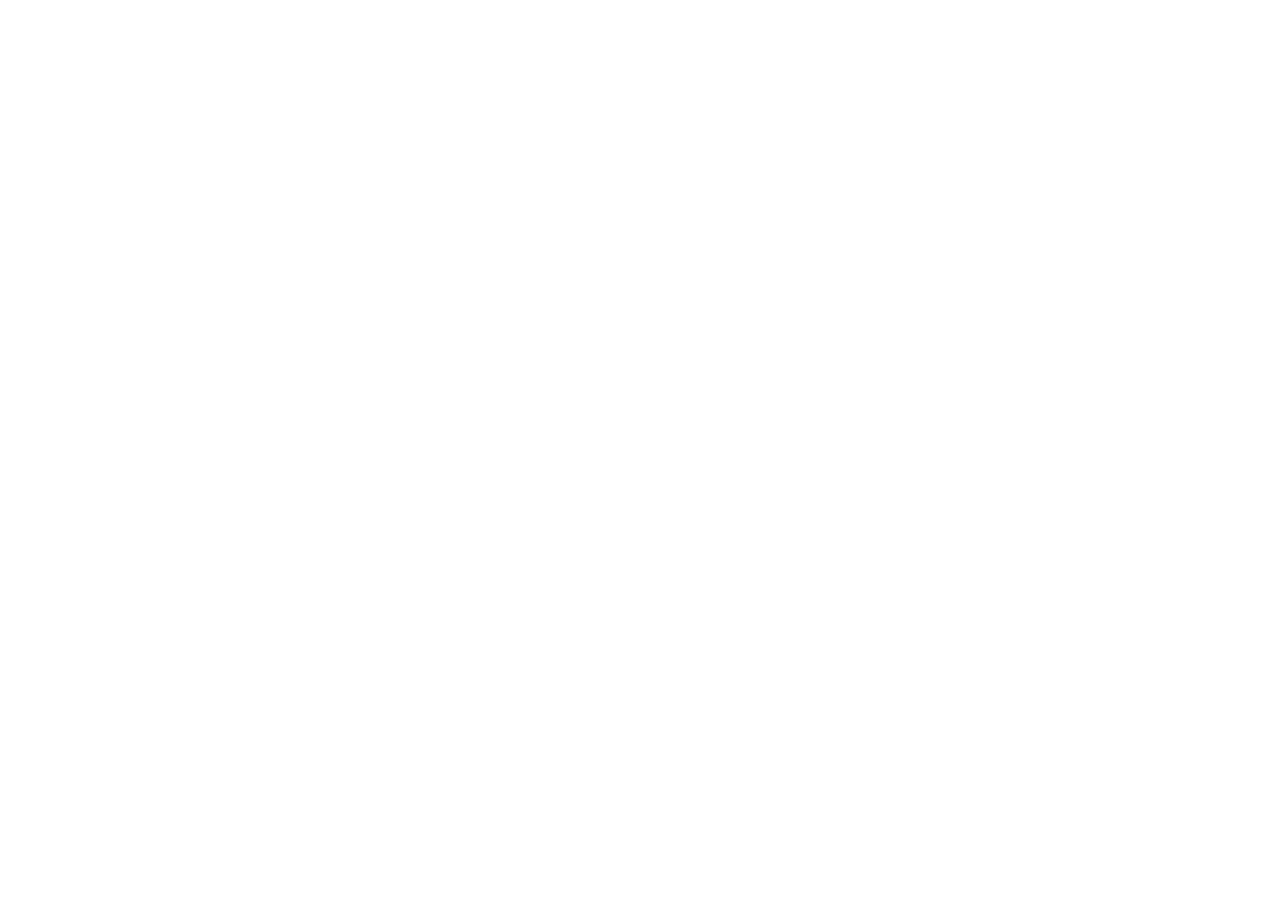
==== login.html @ 57432fba "初始化仓库" ====
<!DOCTYPE html>
<html lang="zh_CN">

<head>
    <meta charset="UTF-8">
    <meta http-equiv="X-UA-Compatible" content="IE=edge">
    <meta name="viewport" content="width=device-width, initial-scale=1.0">
    <title>Document</title>
</head>

<body>

</body>

</html>
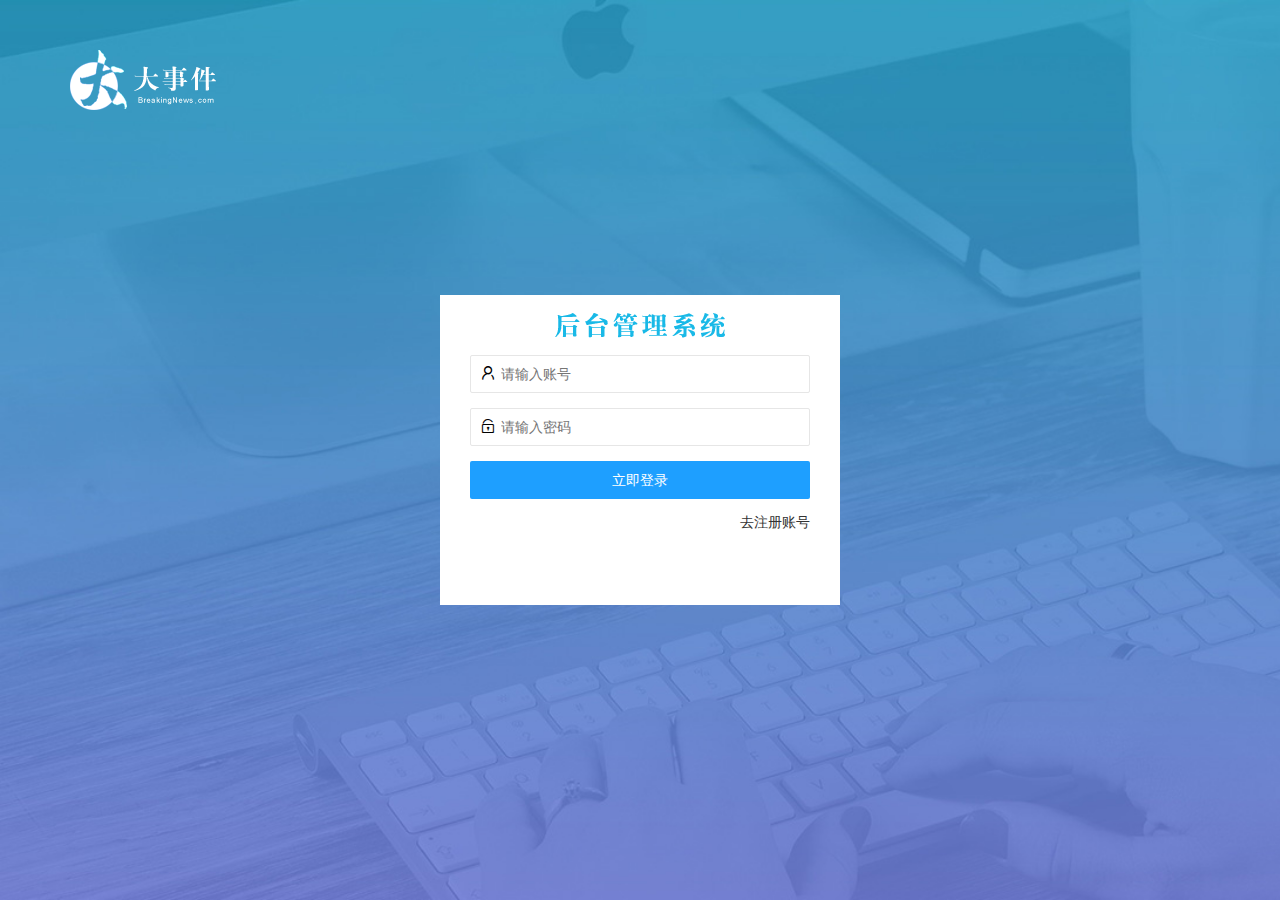
==== commit 2d80e930: "完成了登录和注册的功能" ====
--- a/login.html
+++ b/login.html
@@ -5,11 +5,85 @@
     <meta charset="UTF-8">
     <meta http-equiv="X-UA-Compatible" content="IE=edge">
     <meta name="viewport" content="width=device-width, initial-scale=1.0">
-    <title>Document</title>
+    <title>大事件——注册和登录界面</title>
+    <!-- 导入样式表 -->
+    <link rel="stylesheet" href="assets/css/login.css">
+    <link rel="stylesheet" href="assets/lib/layui/css/layui.css">
 </head>
 
 <body>
+    <!-- 头部的logo部分 -->
+    <div class="layui-main">
+        <img src="assets\images\logo.png" alt="">
+    </div>
+    <!-- 登录注册区 -->
+    <div class="loginAndRegBox">
+        <div class="tiele-box"></div>
+        <!-- 登录区 -->
+        <div class="login-box">
+            <form class="layui-form" id="form_login">
+                <!-- 账户 -->
+                <div class="layui-form-item">
+                    <i class="layui-icon">&#xe66f;</i>
+                    <input type="text" name="username" required lay-verify="required" placeholder="请输入账号"
+                        autocomplete="off" class="layui-input">
+                </div>
+                <!-- 密码 -->
+                <div class="layui-form-item">
+                    <i class="layui-icon">&#xe673;</i>
+                    <input type="password" name="password" required lay-verify="required|pwd" placeholder="请输入密码"
+                        autocomplete="off" class="layui-input">
+                </div>
+                <!-- 提交按钮 -->
+                <div class="layui-form-item">
+                    <button class="layui-btn layui-btn-fluid layui-btn-normal" lay-submit>立即登录</button>
+                </div>
+                <div class="layui-form-item links">
+                    <a href="javaScript:;" id="link_reg">去注册账号</a>
 
+                </div>
+            </form>
+        </div>
+        <!-- 注册区 -->
+        <div class="reg-box">
+            <form class="layui-form" id="form_reg">
+                <!-- 账户 -->
+                <div class="layui-form-item">
+                    <i class="layui-icon">&#xe66f;</i>
+                    <input type="text" name="uname" required lay-verify="required" placeholder="请输入账号"
+                        autocomplete="off" class="layui-input">
+                </div>
+                <!-- 密码 -->
+                <div class="layui-form-item">
+                    <i class="layui-icon">&#xe673;</i>
+                    <input type="password" name="password" required lay-verify="required" placeholder="请输入密码"
+                        autocomplete="off" class="layui-input">
+                </div>
+                <!-- 确认密码 -->
+                <div class="layui-form-item">
+                    <i class="layui-icon">&#xe673;</i>
+                    <input type="password" name="repassword" required lay-verify="required|repwd" placeholder="请再次确认密码"
+                        autocomplete="off" class="layui-input">
+                </div>
+                <!-- 提交按钮 -->
+                <div class="layui-form-item">
+                    <button class="layui-btn layui-btn-fluid layui-btn-normal" lay-submit>立即注册</button>
+                </div>
+                <div class="layui-form-item links">
+                    <a href="javaScript:;" id="link_login">去登录已有账号</a>
+                </div>
+            </form>
+        </div>
+    </div>
+
+    <!-- 导入layui的js文件 -->
+    <script src="assets/lib/layui/layui.all.js"></script>
+    <!-- 导入jq样式表 -->
+    <script src="assets/lib/jquery.js"></script>
+    <script src="assets/js/baseAPI.js"></script>
+
+    <!-- 导入login的js样式表 -->
+    <script src="assets/js/login.js"></script>
 </body>
 
 </html>--- a/assets/css/login.css
+++ b/assets/css/login.css
@@ -0,0 +1,59 @@
+html,
+body {
+    padding: 0;
+    margin: 0;
+    width: 100%;
+    height: 100%;
+    background: url(../images/login_bg.jpg) no-repeat;
+    background-size: cover;
+}
+
+.layui-main img {
+    margin-top: 50px;
+}
+
+.loginAndRegBox {
+    position: absolute;
+    top: 50%;
+    left: 50%;
+    transform: translate(-50%, -50%);
+    width: 400px;
+    height: 310px;
+    background-color: #fff;
+}
+
+.tiele-box {
+    height: 60px;
+    background: url(../images/login_title.png) no-repeat center;
+}
+
+.reg-box {
+    display: none;
+}
+
+.layui-form {
+    padding: 0 30px;
+}
+
+.links {
+    display: flex;
+    justify-content: flex-end;
+}
+
+.links a {
+    font-style: 12px;
+}
+
+.layui-form-item {
+    position: relative;
+}
+
+.layui-icon {
+    position: absolute;
+    top: 10px;
+    left: 10px;
+}
+
+.layui-form-item .layui-input {
+    padding-left: 30px;
+}--- a/assets/lib/layui/css/layui.css
+++ b/assets/lib/layui/css/layui.css
@@ -0,0 +1,2 @@
+/** layui-v2.5.5 MIT License By https://www.layui.com */
+ .layui-inline,img{display:inline-block;vertical-align:middle}h1,h2,h3,h4,h5,h6{font-weight:400}.layui-edge,.layui-header,.layui-inline,.layui-main{position:relative}.layui-body,.layui-edge,.layui-elip{overflow:hidden}.layui-btn,.layui-edge,.layui-inline,img{vertical-align:middle}.layui-btn,.layui-disabled,.layui-icon,.layui-unselect{-moz-user-select:none;-webkit-user-select:none;-ms-user-select:none}.layui-elip,.layui-form-checkbox span,.layui-form-pane .layui-form-label{text-overflow:ellipsis;white-space:nowrap}.layui-breadcrumb,.layui-tree-btnGroup{visibility:hidden}blockquote,body,button,dd,div,dl,dt,form,h1,h2,h3,h4,h5,h6,input,li,ol,p,pre,td,textarea,th,ul{margin:0;padding:0;-webkit-tap-highlight-color:rgba(0,0,0,0)}a:active,a:hover{outline:0}img{border:none}li{list-style:none}table{border-collapse:collapse;border-spacing:0}h4,h5,h6{font-size:100%}button,input,optgroup,option,select,textarea{font-family:inherit;font-size:inherit;font-style:inherit;font-weight:inherit;outline:0}pre{white-space:pre-wrap;white-space:-moz-pre-wrap;white-space:-pre-wrap;white-space:-o-pre-wrap;word-wrap:break-word}body{line-height:24px;font:14px Helvetica Neue,Helvetica,PingFang SC,Tahoma,Arial,sans-serif}hr{height:1px;margin:10px 0;border:0;clear:both}a{color:#333;text-decoration:none}a:hover{color:#777}a cite{font-style:normal;*cursor:pointer}.layui-border-box,.layui-border-box *{box-sizing:border-box}.layui-box,.layui-box *{box-sizing:content-box}.layui-clear{clear:both;*zoom:1}.layui-clear:after{content:'\20';clear:both;*zoom:1;display:block;height:0}.layui-inline{*display:inline;*zoom:1}.layui-edge{display:inline-block;width:0;height:0;border-width:6px;border-style:dashed;border-color:transparent}.layui-edge-top{top:-4px;border-bottom-color:#999;border-bottom-style:solid}.layui-edge-right{border-left-color:#999;border-left-style:solid}.layui-edge-bottom{top:2px;border-top-color:#999;border-top-style:solid}.layui-edge-left{border-right-color:#999;border-right-style:solid}.layui-disabled,.layui-disabled:hover{color:#d2d2d2!important;cursor:not-allowed!important}.layui-circle{border-radius:100%}.layui-show{display:block!important}.layui-hide{display:none!important}@font-face{font-family:layui-icon;src:url(../font/iconfont.eot?v=250);src:url(../font/iconfont.eot?v=250#iefix) format('embedded-opentype'),url(../font/iconfont.woff2?v=250) format('woff2'),url(../font/iconfont.woff?v=250) format('woff'),url(../font/iconfont.ttf?v=250) format('truetype'),url(../font/iconfont.svg?v=250#layui-icon) format('svg')}.layui-icon{font-family:layui-icon!important;font-size:16px;font-style:normal;-webkit-font-smoothing:antialiased;-moz-osx-font-smoothing:grayscale}.layui-icon-reply-fill:before{content:"\e611"}.layui-icon-set-fill:before{content:"\e614"}.layui-icon-menu-fill:before{content:"\e60f"}.layui-icon-search:before{content:"\e615"}.layui-icon-share:before{content:"\e641"}.layui-icon-set-sm:before{content:"\e620"}.layui-icon-engine:before{content:"\e628"}.layui-icon-close:before{content:"\1006"}.layui-icon-close-fill:before{content:"\1007"}.layui-icon-chart-screen:before{content:"\e629"}.layui-icon-star:before{content:"\e600"}.layui-icon-circle-dot:before{content:"\e617"}.layui-icon-chat:before{content:"\e606"}.layui-icon-release:before{content:"\e609"}.layui-icon-list:before{content:"\e60a"}.layui-icon-chart:before{content:"\e62c"}.layui-icon-ok-circle:before{content:"\1005"}.layui-icon-layim-theme:before{content:"\e61b"}.layui-icon-table:before{content:"\e62d"}.layui-icon-right:before{content:"\e602"}.layui-icon-left:before{content:"\e603"}.layui-icon-cart-simple:before{content:"\e698"}.layui-icon-face-cry:before{content:"\e69c"}.layui-icon-face-smile:before{content:"\e6af"}.layui-icon-survey:before{content:"\e6b2"}.layui-icon-tree:before{content:"\e62e"}.layui-icon-upload-circle:before{content:"\e62f"}.layui-icon-add-circle:before{content:"\e61f"}.layui-icon-download-circle:before{content:"\e601"}.layui-icon-templeate-1:before{content:"\e630"}.layui-icon-util:before{content:"\e631"}.layui-icon-face-surprised:before{content:"\e664"}.layui-icon-edit:before{content:"\e642"}.layui-icon-speaker:before{content:"\e645"}.layui-icon-down:before{content:"\e61a"}.layui-icon-file:before{content:"\e621"}.layui-icon-layouts:before{content:"\e632"}.layui-icon-rate-half:before{content:"\e6c9"}.layui-icon-add-circle-fine:before{content:"\e608"}.layui-icon-prev-circle:before{content:"\e633"}.layui-icon-read:before{content:"\e705"}.layui-icon-404:before{content:"\e61c"}.layui-icon-carousel:before{content:"\e634"}.layui-icon-help:before{content:"\e607"}.layui-icon-code-circle:before{content:"\e635"}.layui-icon-water:before{content:"\e636"}.layui-icon-username:before{content:"\e66f"}.layui-icon-find-fill:before{content:"\e670"}.layui-icon-about:before{content:"\e60b"}.layui-icon-location:before{content:"\e715"}.layui-icon-up:before{content:"\e619"}.layui-icon-pause:before{content:"\e651"}.layui-icon-date:before{content:"\e637"}.layui-icon-layim-uploadfile:before{content:"\e61d"}.layui-icon-delete:before{content:"\e640"}.layui-icon-play:before{content:"\e652"}.layui-icon-top:before{content:"\e604"}.layui-icon-friends:before{content:"\e612"}.layui-icon-refresh-3:before{content:"\e9aa"}.layui-icon-ok:before{content:"\e605"}.layui-icon-layer:before{content:"\e638"}.layui-icon-face-smile-fine:before{content:"\e60c"}.layui-icon-dollar:before{content:"\e659"}.layui-icon-group:before{content:"\e613"}.layui-icon-layim-download:before{content:"\e61e"}.layui-icon-picture-fine:before{content:"\e60d"}.layui-icon-link:before{content:"\e64c"}.layui-icon-diamond:before{content:"\e735"}.layui-icon-log:before{content:"\e60e"}.layui-icon-rate-solid:before{content:"\e67a"}.layui-icon-fonts-del:before{content:"\e64f"}.layui-icon-unlink:before{content:"\e64d"}.layui-icon-fonts-clear:before{content:"\e639"}.layui-icon-triangle-r:before{content:"\e623"}.layui-icon-circle:before{content:"\e63f"}.layui-icon-radio:before{content:"\e643"}.layui-icon-align-center:before{content:"\e647"}.layui-icon-align-right:before{content:"\e648"}.layui-icon-align-left:before{content:"\e649"}.layui-icon-loading-1:before{content:"\e63e"}.layui-icon-return:before{content:"\e65c"}.layui-icon-fonts-strong:before{content:"\e62b"}.layui-icon-upload:before{content:"\e67c"}.layui-icon-dialogue:before{content:"\e63a"}.layui-icon-video:before{content:"\e6ed"}.layui-icon-headset:before{content:"\e6fc"}.layui-icon-cellphone-fine:before{content:"\e63b"}.layui-icon-add-1:before{content:"\e654"}.layui-icon-face-smile-b:before{content:"\e650"}.layui-icon-fonts-html:before{content:"\e64b"}.layui-icon-form:before{content:"\e63c"}.layui-icon-cart:before{content:"\e657"}.layui-icon-camera-fill:before{content:"\e65d"}.layui-icon-tabs:before{content:"\e62a"}.layui-icon-fonts-code:before{content:"\e64e"}.layui-icon-fire:before{content:"\e756"}.layui-icon-set:before{content:"\e716"}.layui-icon-fonts-u:before{content:"\e646"}.layui-icon-triangle-d:before{content:"\e625"}.layui-icon-tips:before{content:"\e702"}.layui-icon-picture:before{content:"\e64a"}.layui-icon-more-vertical:before{content:"\e671"}.layui-icon-flag:before{content:"\e66c"}.layui-icon-loading:before{content:"\e63d"}.layui-icon-fonts-i:before{content:"\e644"}.layui-icon-refresh-1:before{content:"\e666"}.layui-icon-rmb:before{content:"\e65e"}.layui-icon-home:before{content:"\e68e"}.layui-icon-user:before{content:"\e770"}.layui-icon-notice:before{content:"\e667"}.layui-icon-login-weibo:before{content:"\e675"}.layui-icon-voice:before{content:"\e688"}.layui-icon-upload-drag:before{content:"\e681"}.layui-icon-login-qq:before{content:"\e676"}.layui-icon-snowflake:before{content:"\e6b1"}.layui-icon-file-b:before{content:"\e655"}.layui-icon-template:before{content:"\e663"}.layui-icon-auz:before{content:"\e672"}.layui-icon-console:before{content:"\e665"}.layui-icon-app:before{content:"\e653"}.layui-icon-prev:before{content:"\e65a"}.layui-icon-website:before{content:"\e7ae"}.layui-icon-next:before{content:"\e65b"}.layui-icon-component:before{content:"\e857"}.layui-icon-more:before{content:"\e65f"}.layui-icon-login-wechat:before{content:"\e677"}.layui-icon-shrink-right:before{content:"\e668"}.layui-icon-spread-left:before{content:"\e66b"}.layui-icon-camera:before{content:"\e660"}.layui-icon-note:before{content:"\e66e"}.layui-icon-refresh:before{content:"\e669"}.layui-icon-female:before{content:"\e661"}.layui-icon-male:before{content:"\e662"}.layui-icon-password:before{content:"\e673"}.layui-icon-senior:before{content:"\e674"}.layui-icon-theme:before{content:"\e66a"}.layui-icon-tread:before{content:"\e6c5"}.layui-icon-praise:before{content:"\e6c6"}.layui-icon-star-fill:before{content:"\e658"}.layui-icon-rate:before{content:"\e67b"}.layui-icon-template-1:before{content:"\e656"}.layui-icon-vercode:before{content:"\e679"}.layui-icon-cellphone:before{content:"\e678"}.layui-icon-screen-full:before{content:"\e622"}.layui-icon-screen-restore:before{content:"\e758"}.layui-icon-cols:before{content:"\e610"}.layui-icon-export:before{content:"\e67d"}.layui-icon-print:before{content:"\e66d"}.layui-icon-slider:before{content:"\e714"}.layui-icon-addition:before{content:"\e624"}.layui-icon-subtraction:before{content:"\e67e"}.layui-icon-service:before{content:"\e626"}.layui-icon-transfer:before{content:"\e691"}.layui-main{width:1140px;margin:0 auto}.layui-header{z-index:1000;height:60px}.layui-header a:hover{transition:all .5s;-webkit-transition:all .5s}.layui-side{position:fixed;left:0;top:0;bottom:0;z-index:999;width:200px;overflow-x:hidden}.layui-side-scroll{position:relative;width:220px;height:100%;overflow-x:hidden}.layui-body{position:absolute;left:200px;right:0;top:0;bottom:0;z-index:998;width:auto;overflow-y:auto;box-sizing:border-box}.layui-layout-body{overflow:hidden}.layui-layout-admin .layui-header{background-color:#23262E}.layui-layout-admin .layui-side{top:60px;width:200px;overflow-x:hidden}.layui-layout-admin .layui-body{position:fixed;top:60px;bottom:44px}.layui-layout-admin .layui-main{width:auto;margin:0 15px}.layui-layout-admin .layui-footer{position:fixed;left:200px;right:0;bottom:0;height:44px;line-height:44px;padding:0 15px;background-color:#eee}.layui-layout-admin .layui-logo{position:absolute;left:0;top:0;width:200px;height:100%;line-height:60px;text-align:center;color:#009688;font-size:16px}.layui-layout-admin .layui-header .layui-nav{background:0 0}.layui-layout-left{position:absolute!important;left:200px;top:0}.layui-layout-right{position:absolute!important;right:0;top:0}.layui-container{position:relative;margin:0 auto;padding:0 15px;box-sizing:border-box}.layui-fluid{position:relative;margin:0 auto;padding:0 15px}.layui-row:after,.layui-row:before{content:'';display:block;clear:both}.layui-col-lg1,.layui-col-lg10,.layui-col-lg11,.layui-col-lg12,.layui-col-lg2,.layui-col-lg3,.layui-col-lg4,.layui-col-lg5,.layui-col-lg6,.layui-col-lg7,.layui-col-lg8,.layui-col-lg9,.layui-col-md1,.layui-col-md10,.layui-col-md11,.layui-col-md12,.layui-col-md2,.layui-col-md3,.layui-col-md4,.layui-col-md5,.layui-col-md6,.layui-col-md7,.layui-col-md8,.layui-col-md9,.layui-col-sm1,.layui-col-sm10,.layui-col-sm11,.layui-col-sm12,.layui-col-sm2,.layui-col-sm3,.layui-col-sm4,.layui-col-sm5,.layui-col-sm6,.layui-col-sm7,.layui-col-sm8,.layui-col-sm9,.layui-col-xs1,.layui-col-xs10,.layui-col-xs11,.layui-col-xs12,.layui-col-xs2,.layui-col-xs3,.layui-col-xs4,.layui-col-xs5,.layui-col-xs6,.layui-col-xs7,.layui-col-xs8,.layui-col-xs9{position:relative;display:block;box-sizing:border-box}.layui-col-xs1,.layui-col-xs10,.layui-col-xs11,.layui-col-xs12,.layui-col-xs2,.layui-col-xs3,.layui-col-xs4,.layui-col-xs5,.layui-col-xs6,.layui-col-xs7,.layui-col-xs8,.layui-col-xs9{float:left}.layui-col-xs1{width:8.33333333%}.layui-col-xs2{width:16.66666667%}.layui-col-xs3{width:25%}.layui-col-xs4{width:33.33333333%}.layui-col-xs5{width:41.66666667%}.layui-col-xs6{width:50%}.layui-col-xs7{width:58.33333333%}.layui-col-xs8{width:66.66666667%}.layui-col-xs9{width:75%}.layui-col-xs10{width:83.33333333%}.layui-col-xs11{width:91.66666667%}.layui-col-xs12{width:100%}.layui-col-xs-offset1{margin-left:8.33333333%}.layui-col-xs-offset2{margin-left:16.66666667%}.layui-col-xs-offset3{margin-left:25%}.layui-col-xs-offset4{margin-left:33.33333333%}.layui-col-xs-offset5{margin-left:41.66666667%}.layui-col-xs-offset6{margin-left:50%}.layui-col-xs-offset7{margin-left:58.33333333%}.layui-col-xs-offset8{margin-left:66.66666667%}.layui-col-xs-offset9{margin-left:75%}.layui-col-xs-offset10{margin-left:83.33333333%}.layui-col-xs-offset11{margin-left:91.66666667%}.layui-col-xs-offset12{margin-left:100%}@media screen and (max-width:768px){.layui-hide-xs{display:none!important}.layui-show-xs-block{display:block!important}.layui-show-xs-inline{display:inline!important}.layui-show-xs-inline-block{display:inline-block!important}}@media screen and (min-width:768px){.layui-container{width:750px}.layui-hide-sm{display:none!important}.layui-show-sm-block{display:block!important}.layui-show-sm-inline{display:inline!important}.layui-show-sm-inline-block{display:inline-block!important}.layui-col-sm1,.layui-col-sm10,.layui-col-sm11,.layui-col-sm12,.layui-col-sm2,.layui-col-sm3,.layui-col-sm4,.layui-col-sm5,.layui-col-sm6,.layui-col-sm7,.layui-col-sm8,.layui-col-sm9{float:left}.layui-col-sm1{width:8.33333333%}.layui-col-sm2{width:16.66666667%}.layui-col-sm3{width:25%}.layui-col-sm4{width:33.33333333%}.layui-col-sm5{width:41.66666667%}.layui-col-sm6{width:50%}.layui-col-sm7{width:58.33333333%}.layui-col-sm8{width:66.66666667%}.layui-col-sm9{width:75%}.layui-col-sm10{width:83.33333333%}.layui-col-sm11{width:91.66666667%}.layui-col-sm12{width:100%}.layui-col-sm-offset1{margin-left:8.33333333%}.layui-col-sm-offset2{margin-left:16.66666667%}.layui-col-sm-offset3{margin-left:25%}.layui-col-sm-offset4{margin-left:33.33333333%}.layui-col-sm-offset5{margin-left:41.66666667%}.layui-col-sm-offset6{margin-left:50%}.layui-col-sm-offset7{margin-left:58.33333333%}.layui-col-sm-offset8{margin-left:66.66666667%}.layui-col-sm-offset9{margin-left:75%}.layui-col-sm-offset10{margin-left:83.33333333%}.layui-col-sm-offset11{margin-left:91.66666667%}.layui-col-sm-offset12{margin-left:100%}}@media screen and (min-width:992px){.layui-container{width:970px}.layui-hide-md{display:none!important}.layui-show-md-block{display:block!important}.layui-show-md-inline{display:inline!important}.layui-show-md-inline-block{display:inline-block!important}.layui-col-md1,.layui-col-md10,.layui-col-md11,.layui-col-md12,.layui-col-md2,.layui-col-md3,.layui-col-md4,.layui-col-md5,.layui-col-md6,.layui-col-md7,.layui-col-md8,.layui-col-md9{float:left}.layui-col-md1{width:8.33333333%}.layui-col-md2{width:16.66666667%}.layui-col-md3{width:25%}.layui-col-md4{width:33.33333333%}.layui-col-md5{width:41.66666667%}.layui-col-md6{width:50%}.layui-col-md7{width:58.33333333%}.layui-col-md8{width:66.66666667%}.layui-col-md9{width:75%}.layui-col-md10{width:83.33333333%}.layui-col-md11{width:91.66666667%}.layui-col-md12{width:100%}.layui-col-md-offset1{margin-left:8.33333333%}.layui-col-md-offset2{margin-left:16.66666667%}.layui-col-md-offset3{margin-left:25%}.layui-col-md-offset4{margin-left:33.33333333%}.layui-col-md-offset5{margin-left:41.66666667%}.layui-col-md-offset6{margin-left:50%}.layui-col-md-offset7{margin-left:58.33333333%}.layui-col-md-offset8{margin-left:66.66666667%}.layui-col-md-offset9{margin-left:75%}.layui-col-md-offset10{margin-left:83.33333333%}.layui-col-md-offset11{margin-left:91.66666667%}.layui-col-md-offset12{margin-left:100%}}@media screen and (min-width:1200px){.layui-container{width:1170px}.layui-hide-lg{display:none!important}.layui-show-lg-block{display:block!important}.layui-show-lg-inline{display:inline!important}.layui-show-lg-inline-block{display:inline-block!important}.layui-col-lg1,.layui-col-lg10,.layui-col-lg11,.layui-col-lg12,.layui-col-lg2,.layui-col-lg3,.layui-col-lg4,.layui-col-lg5,.layui-col-lg6,.layui-col-lg7,.layui-col-lg8,.layui-col-lg9{float:left}.layui-col-lg1{width:8.33333333%}.layui-col-lg2{width:16.66666667%}.layui-col-lg3{width:25%}.layui-col-lg4{width:33.33333333%}.layui-col-lg5{width:41.66666667%}.layui-col-lg6{width:50%}.layui-col-lg7{width:58.33333333%}.layui-col-lg8{width:66.66666667%}.layui-col-lg9{width:75%}.layui-col-lg10{width:83.33333333%}.layui-col-lg11{width:91.66666667%}.layui-col-lg12{width:100%}.layui-col-lg-offset1{margin-left:8.33333333%}.layui-col-lg-offset2{margin-left:16.66666667%}.layui-col-lg-offset3{margin-left:25%}.layui-col-lg-offset4{margin-left:33.33333333%}.layui-col-lg-offset5{margin-left:41.66666667%}.layui-col-lg-offset6{margin-left:50%}.layui-col-lg-offset7{margin-left:58.33333333%}.layui-col-lg-offset8{margin-left:66.66666667%}.layui-col-lg-offset9{margin-left:75%}.layui-col-lg-offset10{margin-left:83.33333333%}.layui-col-lg-offset11{margin-left:91.66666667%}.layui-col-lg-offset12{margin-left:100%}}.layui-col-space1{margin:-.5px}.layui-col-space1>*{padding:.5px}.layui-col-space3{margin:-1.5px}.layui-col-space3>*{padding:1.5px}.layui-col-space5{margin:-2.5px}.layui-col-space5>*{padding:2.5px}.layui-col-space8{margin:-3.5px}.layui-col-space8>*{padding:3.5px}.layui-col-space10{margin:-5px}.layui-col-space10>*{padding:5px}.layui-col-space12{margin:-6px}.layui-col-space12>*{padding:6px}.layui-col-space15{margin:-7.5px}.layui-col-space15>*{padding:7.5px}.layui-col-space18{margin:-9px}.layui-col-space18>*{padding:9px}.layui-col-space20{margin:-10px}.layui-col-space20>*{padding:10px}.layui-col-space22{margin:-11px}.layui-col-space22>*{padding:11px}.layui-col-space25{margin:-12.5px}.layui-col-space25>*{padding:12.5px}.layui-col-space30{margin:-15px}.layui-col-space30>*{padding:15px}.layui-btn,.layui-input,.layui-select,.layui-textarea,.layui-upload-button{outline:0;-webkit-appearance:none;transition:all .3s;-webkit-transition:all .3s;box-sizing:border-box}.layui-elem-quote{margin-bottom:10px;padding:15px;line-height:22px;border-left:5px solid #009688;border-radius:0 2px 2px 0;background-color:#f2f2f2}.layui-quote-nm{border-style:solid;border-width:1px 1px 1px 5px;background:0 0}.layui-elem-field{margin-bottom:10px;padding:0;border-width:1px;border-style:solid}.layui-elem-field legend{margin-left:20px;padding:0 10px;font-size:20px;font-weight:300}.layui-field-title{margin:10px 0 20px;border-width:1px 0 0}.layui-field-box{padding:10px 15px}.layui-field-title .layui-field-box{padding:10px 0}.layui-progress{position:relative;height:6px;border-radius:20px;background-color:#e2e2e2}.layui-progress-bar{position:absolute;left:0;top:0;width:0;max-width:100%;height:6px;border-radius:20px;text-align:right;background-color:#5FB878;transition:all .3s;-webkit-transition:all .3s}.layui-progress-big,.layui-progress-big .layui-progress-bar{height:18px;line-height:18px}.layui-progress-text{position:relative;top:-20px;line-height:18px;font-size:12px;color:#666}.layui-progress-big .layui-progress-text{position:static;padding:0 10px;color:#fff}.layui-collapse{border-width:1px;border-style:solid;border-radius:2px}.layui-colla-content,.layui-colla-item{border-top-width:1px;border-top-style:solid}.layui-colla-item:first-child{border-top:none}.layui-colla-title{position:relative;height:42px;line-height:42px;padding:0 15px 0 35px;color:#333;background-color:#f2f2f2;cursor:pointer;font-size:14px;overflow:hidden}.layui-colla-content{display:none;padding:10px 15px;line-height:22px;color:#666}.layui-colla-icon{position:absolute;left:15px;top:0;font-size:14px}.layui-card{margin-bottom:15px;border-radius:2px;background-color:#fff;box-shadow:0 1px 2px 0 rgba(0,0,0,.05)}.layui-card:last-child{margin-bottom:0}.layui-card-header{position:relative;height:42px;line-height:42px;padding:0 15px;border-bottom:1px solid #f6f6f6;color:#333;border-radius:2px 2px 0 0;font-size:14px}.layui-bg-black,.layui-bg-blue,.layui-bg-cyan,.layui-bg-green,.layui-bg-orange,.layui-bg-red{color:#fff!important}.layui-card-body{position:relative;padding:10px 15px;line-height:24px}.layui-card-body[pad15]{padding:15px}.layui-card-body[pad20]{padding:20px}.layui-card-body .layui-table{margin:5px 0}.layui-card .layui-tab{margin:0}.layui-panel-window{position:relative;padding:15px;border-radius:0;border-top:5px solid #E6E6E6;background-color:#fff}.layui-auxiliar-moving{position:fixed;left:0;right:0;top:0;bottom:0;width:100%;height:100%;background:0 0;z-index:9999999999}.layui-form-label,.layui-form-mid,.layui-form-select,.layui-input-block,.layui-input-inline,.layui-textarea{position:relative}.layui-bg-red{background-color:#FF5722!important}.layui-bg-orange{background-color:#FFB800!important}.layui-bg-green{background-color:#009688!important}.layui-bg-cyan{background-color:#2F4056!important}.layui-bg-blue{background-color:#1E9FFF!important}.layui-bg-black{background-color:#393D49!important}.layui-bg-gray{background-color:#eee!important;color:#666!important}.layui-badge-rim,.layui-colla-content,.layui-colla-item,.layui-collapse,.layui-elem-field,.layui-form-pane .layui-form-item[pane],.layui-form-pane .layui-form-label,.layui-input,.layui-layedit,.layui-layedit-tool,.layui-quote-nm,.layui-select,.layui-tab-bar,.layui-tab-card,.layui-tab-title,.layui-tab-title .layui-this:after,.layui-textarea{border-color:#e6e6e6}.layui-timeline-item:before,hr{background-color:#e6e6e6}.layui-text{line-height:22px;font-size:14px;color:#666}.layui-text h1,.layui-text h2,.layui-text h3{font-weight:500;color:#333}.layui-text h1{font-size:30px}.layui-text h2{font-size:24px}.layui-text h3{font-size:18px}.layui-text a:not(.layui-btn){color:#01AAED}.layui-text a:not(.layui-btn):hover{text-decoration:underline}.layui-text ul{padding:5px 0 5px 15px}.layui-text ul li{margin-top:5px;list-style-type:disc}.layui-text em,.layui-word-aux{color:#999!important;padding:0 5px!important}.layui-btn{display:inline-block;height:38px;line-height:38px;padding:0 18px;background-color:#009688;color:#fff;white-space:nowrap;text-align:center;font-size:14px;border:none;border-radius:2px;cursor:pointer}.layui-btn:hover{opacity:.8;filter:alpha(opacity=80);color:#fff}.layui-btn:active{opacity:1;filter:alpha(opacity=100)}.layui-btn+.layui-btn{margin-left:10px}.layui-btn-container{font-size:0}.layui-btn-container .layui-btn{margin-right:10px;margin-bottom:10px}.layui-btn-container .layui-btn+.layui-btn{margin-left:0}.layui-table .layui-btn-container .layui-btn{margin-bottom:9px}.layui-btn-radius{border-radius:100px}.layui-btn .layui-icon{margin-right:3px;font-size:18px;vertical-align:bottom;vertical-align:middle\9}.layui-btn-primary{border:1px solid #C9C9C9;background-color:#fff;color:#555}.layui-btn-primary:hover{border-color:#009688;color:#333}.layui-btn-normal{background-color:#1E9FFF}.layui-btn-warm{background-color:#FFB800}.layui-btn-danger{background-color:#FF5722}.layui-btn-checked{background-color:#5FB878}.layui-btn-disabled,.layui-btn-disabled:active,.layui-btn-disabled:hover{border:1px solid #e6e6e6;background-color:#FBFBFB;color:#C9C9C9;cursor:not-allowed;opacity:1}.layui-btn-lg{height:44px;line-height:44px;padding:0 25px;font-size:16px}.layui-btn-sm{height:30px;line-height:30px;padding:0 10px;font-size:12px}.layui-btn-sm i{font-size:16px!important}.layui-btn-xs{height:22px;line-height:22px;padding:0 5px;font-size:12px}.layui-btn-xs i{font-size:14px!important}.layui-btn-group{display:inline-block;vertical-align:middle;font-size:0}.layui-btn-group .layui-btn{margin-left:0!important;margin-right:0!important;border-left:1px solid rgba(255,255,255,.5);border-radius:0}.layui-btn-group .layui-btn-primary{border-left:none}.layui-btn-group .layui-btn-primary:hover{border-color:#C9C9C9;color:#009688}.layui-btn-group .layui-btn:first-child{border-left:none;border-radius:2px 0 0 2px}.layui-btn-group .layui-btn-primary:first-child{border-left:1px solid #c9c9c9}.layui-btn-group .layui-btn:last-child{border-radius:0 2px 2px 0}.layui-btn-group .layui-btn+.layui-btn{margin-left:0}.layui-btn-group+.layui-btn-group{margin-left:10px}.layui-btn-fluid{width:100%}.layui-input,.layui-select,.layui-textarea{height:38px;line-height:1.3;line-height:38px\9;border-width:1px;border-style:solid;background-color:#fff;border-radius:2px}.layui-input::-webkit-input-placeholder,.layui-select::-webkit-input-placeholder,.layui-textarea::-webkit-input-placeholder{line-height:1.3}.layui-input,.layui-textarea{display:block;width:100%;padding-left:10px}.layui-input:hover,.layui-textarea:hover{border-color:#D2D2D2!important}.layui-input:focus,.layui-textarea:focus{border-color:#C9C9C9!important}.layui-textarea{min-height:100px;height:auto;line-height:20px;padding:6px 10px;resize:vertical}.layui-select{padding:0 10px}.layui-form input[type=checkbox],.layui-form input[type=radio],.layui-form select{display:none}.layui-form [lay-ignore]{display:initial}.layui-form-item{margin-bottom:15px;clear:both;*zoom:1}.layui-form-item:after{content:'\20';clear:both;*zoom:1;display:block;height:0}.layui-form-label{float:left;display:block;padding:9px 15px;width:80px;font-weight:400;line-height:20px;text-align:right}.layui-form-label-col{display:block;float:none;padding:9px 0;line-height:20px;text-align:left}.layui-form-item .layui-inline{margin-bottom:5px;margin-right:10px}.layui-input-block{margin-left:110px;min-height:36px}.layui-input-inline{display:inline-block;vertical-align:middle}.layui-form-item .layui-input-inline{float:left;width:190px;margin-right:10px}.layui-form-text .layui-input-inline{width:auto}.layui-form-mid{float:left;display:block;padding:9px 0!important;line-height:20px;margin-right:10px}.layui-form-danger+.layui-form-select .layui-input,.layui-form-danger:focus{border-color:#FF5722!important}.layui-form-select .layui-input{padding-right:30px;cursor:pointer}.layui-form-select .layui-edge{position:absolute;right:10px;top:50%;margin-top:-3px;cursor:pointer;border-width:6px;border-top-color:#c2c2c2;border-top-style:solid;transition:all .3s;-webkit-transition:all .3s}.layui-form-select dl{display:none;position:absolute;left:0;top:42px;padding:5px 0;z-index:899;min-width:100%;border:1px solid #d2d2d2;max-height:300px;overflow-y:auto;background-color:#fff;border-radius:2px;box-shadow:0 2px 4px rgba(0,0,0,.12);box-sizing:border-box}.layui-form-select dl dd,.layui-form-select dl dt{padding:0 10px;line-height:36px;white-space:nowrap;overflow:hidden;text-overflow:ellipsis}.layui-form-select dl dt{font-size:12px;color:#999}.layui-form-select dl dd{cursor:pointer}.layui-form-select dl dd:hover{background-color:#f2f2f2;-webkit-transition:.5s all;transition:.5s all}.layui-form-select .layui-select-group dd{padding-left:20px}.layui-form-select dl dd.layui-select-tips{padding-left:10px!important;color:#999}.layui-form-select dl dd.layui-this{background-color:#5FB878;color:#fff}.layui-form-checkbox,.layui-form-select dl dd.layui-disabled{background-color:#fff}.layui-form-selected dl{display:block}.layui-form-checkbox,.layui-form-checkbox *,.layui-form-switch{display:inline-block;vertical-align:middle}.layui-form-selected .layui-edge{margin-top:-9px;-webkit-transform:rotate(180deg);transform:rotate(180deg);margin-top:-3px\9}:root .layui-form-selected .layui-edge{margin-top:-9px\0/IE9}.layui-form-selectup dl{top:auto;bottom:42px}.layui-select-none{margin:5px 0;text-align:center;color:#999}.layui-select-disabled .layui-disabled{border-color:#eee!important}.layui-select-disabled .layui-edge{border-top-color:#d2d2d2}.layui-form-checkbox{position:relative;height:30px;line-height:30px;margin-right:10px;padding-right:30px;cursor:pointer;font-size:0;-webkit-transition:.1s linear;transition:.1s linear;box-sizing:border-box}.layui-form-checkbox span{padding:0 10px;height:100%;font-size:14px;border-radius:2px 0 0 2px;background-color:#d2d2d2;color:#fff;overflow:hidden}.layui-form-checkbox:hover span{background-color:#c2c2c2}.layui-form-checkbox i{position:absolute;right:0;top:0;width:30px;height:28px;border:1px solid #d2d2d2;border-left:none;border-radius:0 2px 2px 0;color:#fff;font-size:20px;text-align:center}.layui-form-checkbox:hover i{border-color:#c2c2c2;color:#c2c2c2}.layui-form-checked,.layui-form-checked:hover{border-color:#5FB878}.layui-form-checked span,.layui-form-checked:hover span{background-color:#5FB878}.layui-form-checked i,.layui-form-checked:hover i{color:#5FB878}.layui-form-item .layui-form-checkbox{margin-top:4px}.layui-form-checkbox[lay-skin=primary]{height:auto!important;line-height:normal!important;min-width:18px;min-height:18px;border:none!important;margin-right:0;padding-left:28px;padding-right:0;background:0 0}.layui-form-checkbox[lay-skin=primary] span{padding-left:0;padding-right:15px;line-height:18px;background:0 0;color:#666}.layui-form-checkbox[lay-skin=primary] i{right:auto;left:0;width:16px;height:16px;line-height:16px;border:1px solid #d2d2d2;font-size:12px;border-radius:2px;background-color:#fff;-webkit-transition:.1s linear;transition:.1s linear}.layui-form-checkbox[lay-skin=primary]:hover i{border-color:#5FB878;color:#fff}.layui-form-checked[lay-skin=primary] i{border-color:#5FB878!important;background-color:#5FB878;color:#fff}.layui-checkbox-disbaled[lay-skin=primary] span{background:0 0!important;color:#c2c2c2}.layui-checkbox-disbaled[lay-skin=primary]:hover i{border-color:#d2d2d2}.layui-form-item .layui-form-checkbox[lay-skin=primary]{margin-top:10px}.layui-form-switch{position:relative;height:22px;line-height:22px;min-width:35px;padding:0 5px;margin-top:8px;border:1px solid #d2d2d2;border-radius:20px;cursor:pointer;background-color:#fff;-webkit-transition:.1s linear;transition:.1s linear}.layui-form-switch i{position:absolute;left:5px;top:3px;width:16px;height:16px;border-radius:20px;background-color:#d2d2d2;-webkit-transition:.1s linear;transition:.1s linear}.layui-form-switch em{position:relative;top:0;width:25px;margin-left:21px;padding:0!important;text-align:center!important;color:#999!important;font-style:normal!important;font-size:12px}.layui-form-onswitch{border-color:#5FB878;background-color:#5FB878}.layui-checkbox-disbaled,.layui-checkbox-disbaled i{border-color:#e2e2e2!important}.layui-form-onswitch i{left:100%;margin-left:-21px;background-color:#fff}.layui-form-onswitch em{margin-left:5px;margin-right:21px;color:#fff!important}.layui-checkbox-disbaled span{background-color:#e2e2e2!important}.layui-checkbox-disbaled:hover i{color:#fff!important}[lay-radio]{display:none}.layui-form-radio,.layui-form-radio *{display:inline-block;vertical-align:middle}.layui-form-radio{line-height:28px;margin:6px 10px 0 0;padding-right:10px;cursor:pointer;font-size:0}.layui-form-radio *{font-size:14px}.layui-form-radio>i{margin-right:8px;font-size:22px;color:#c2c2c2}.layui-form-radio>i:hover,.layui-form-radioed>i{color:#5FB878}.layui-radio-disbaled>i{color:#e2e2e2!important}.layui-form-pane .layui-form-label{width:110px;padding:8px 15px;height:38px;line-height:20px;border-width:1px;border-style:solid;border-radius:2px 0 0 2px;text-align:center;background-color:#FBFBFB;overflow:hidden;box-sizing:border-box}.layui-form-pane .layui-input-inline{margin-left:-1px}.layui-form-pane .layui-input-block{margin-left:110px;left:-1px}.layui-form-pane .layui-input{border-radius:0 2px 2px 0}.layui-form-pane .layui-form-text .layui-form-label{float:none;width:100%;border-radius:2px;box-sizing:border-box;text-align:left}.layui-form-pane .layui-form-text .layui-input-inline{display:block;margin:0;top:-1px;clear:both}.layui-form-pane .layui-form-text .layui-input-block{margin:0;left:0;top:-1px}.layui-form-pane .layui-form-text .layui-textarea{min-height:100px;border-radius:0 0 2px 2px}.layui-form-pane .layui-form-checkbox{margin:4px 0 4px 10px}.layui-form-pane .layui-form-radio,.layui-form-pane .layui-form-switch{margin-top:6px;margin-left:10px}.layui-form-pane .layui-form-item[pane]{position:relative;border-width:1px;border-style:solid}.layui-form-pane .layui-form-item[pane] .layui-form-label{position:absolute;left:0;top:0;height:100%;border-width:0 1px 0 0}.layui-form-pane .layui-form-item[pane] .layui-input-inline{margin-left:110px}@media screen and (max-width:450px){.layui-form-item .layui-form-label{text-overflow:ellipsis;overflow:hidden;white-space:nowrap}.layui-form-item .layui-inline{display:block;margin-right:0;margin-bottom:20px;clear:both}.layui-form-item .layui-inline:after{content:'\20';clear:both;display:block;height:0}.layui-form-item .layui-input-inline{display:block;float:none;left:-3px;width:auto;margin:0 0 10px 112px}.layui-form-item .layui-input-inline+.layui-form-mid{margin-left:110px;top:-5px;padding:0}.layui-form-item .layui-form-checkbox{margin-right:5px;margin-bottom:5px}}.layui-layedit{border-width:1px;border-style:solid;border-radius:2px}.layui-layedit-tool{padding:3px 5px;border-bottom-width:1px;border-bottom-style:solid;font-size:0}.layedit-tool-fixed{position:fixed;top:0;border-top:1px solid #e2e2e2}.layui-layedit-tool .layedit-tool-mid,.layui-layedit-tool .layui-icon{display:inline-block;vertical-align:middle;text-align:center;font-size:14px}.layui-layedit-tool .layui-icon{position:relative;width:32px;height:30px;line-height:30px;margin:3px 5px;color:#777;cursor:pointer;border-radius:2px}.layui-layedit-tool .layui-icon:hover{color:#393D49}.layui-layedit-tool .layui-icon:active{color:#000}.layui-layedit-tool .layedit-tool-active{background-color:#e2e2e2;color:#000}.layui-layedit-tool .layui-disabled,.layui-layedit-tool .layui-disabled:hover{color:#d2d2d2;cursor:not-allowed}.layui-layedit-tool .layedit-tool-mid{width:1px;height:18px;margin:0 10px;background-color:#d2d2d2}.layedit-tool-html{width:50px!important;font-size:30px!important}.layedit-tool-b,.layedit-tool-code,.layedit-tool-help{font-size:16px!important}.layedit-tool-d,.layedit-tool-face,.layedit-tool-image,.layedit-tool-unlink{font-size:18px!important}.layedit-tool-image input{position:absolute;font-size:0;left:0;top:0;width:100%;height:100%;opacity:.01;filter:Alpha(opacity=1);cursor:pointer}.layui-layedit-iframe iframe{display:block;width:100%}#LAY_layedit_code{overflow:hidden}.layui-laypage{display:inline-block;*display:inline;*zoom:1;vertical-align:middle;margin:10px 0;font-size:0}.layui-laypage>a:first-child,.layui-laypage>a:first-child em{border-radius:2px 0 0 2px}.layui-laypage>a:last-child,.layui-laypage>a:last-child em{border-radius:0 2px 2px 0}.layui-laypage>:first-child{margin-left:0!important}.layui-laypage>:last-child{margin-right:0!important}.layui-laypage a,.layui-laypage button,.layui-laypage input,.layui-laypage select,.layui-laypage span{border:1px solid #e2e2e2}.layui-laypage a,.layui-laypage span{display:inline-block;*display:inline;*zoom:1;vertical-align:middle;padding:0 15px;height:28px;line-height:28px;margin:0 -1px 5px 0;background-color:#fff;color:#333;font-size:12px}.layui-flow-more a *,.layui-laypage input,.layui-table-view select[lay-ignore]{display:inline-block}.layui-laypage a:hover{color:#009688}.layui-laypage em{font-style:normal}.layui-laypage .layui-laypage-spr{color:#999;font-weight:700}.layui-laypage a{text-decoration:none}.layui-laypage .layui-laypage-curr{position:relative}.layui-laypage .layui-laypage-curr em{position:relative;color:#fff}.layui-laypage .layui-laypage-curr .layui-laypage-em{position:absolute;left:-1px;top:-1px;padding:1px;width:100%;height:100%;background-color:#009688}.layui-laypage-em{border-radius:2px}.layui-laypage-next em,.layui-laypage-prev em{font-family:Sim sun;font-size:16px}.layui-laypage .layui-laypage-count,.layui-laypage .layui-laypage-limits,.layui-laypage .layui-laypage-refresh,.layui-laypage .layui-laypage-skip{margin-left:10px;margin-right:10px;padding:0;border:none}.layui-laypage .layui-laypage-limits,.layui-laypage .layui-laypage-refresh{vertical-align:top}.layui-laypage .layui-laypage-refresh i{font-size:18px;cursor:pointer}.layui-laypage select{height:22px;padding:3px;border-radius:2px;cursor:pointer}.layui-laypage .layui-laypage-skip{height:30px;line-height:30px;color:#999}.layui-laypage button,.layui-laypage input{height:30px;line-height:30px;border-radius:2px;vertical-align:top;background-color:#fff;box-sizing:border-box}.layui-laypage input{width:40px;margin:0 10px;padding:0 3px;text-align:center}.layui-laypage input:focus,.layui-laypage select:focus{border-color:#009688!important}.layui-laypage button{margin-left:10px;padding:0 10px;cursor:pointer}.layui-table,.layui-table-view{margin:10px 0}.layui-flow-more{margin:10px 0;text-align:center;color:#999;font-size:14px}.layui-flow-more a{height:32px;line-height:32px}.layui-flow-more a *{vertical-align:top}.layui-flow-more a cite{padding:0 20px;border-radius:3px;background-color:#eee;color:#333;font-style:normal}.layui-flow-more a cite:hover{opacity:.8}.layui-flow-more a i{font-size:30px;color:#737383}.layui-table{width:100%;background-color:#fff;color:#666}.layui-table tr{transition:all .3s;-webkit-transition:all .3s}.layui-table th{text-align:left;font-weight:400}.layui-table tbody tr:hover,.layui-table thead tr,.layui-table-click,.layui-table-header,.layui-table-hover,.layui-table-mend,.layui-table-patch,.layui-table-tool,.layui-table-total,.layui-table-total tr,.layui-table[lay-even] tr:nth-child(even){background-color:#f2f2f2}.layui-table td,.layui-table th,.layui-table-col-set,.layui-table-fixed-r,.layui-table-grid-down,.layui-table-header,.layui-table-page,.layui-table-tips-main,.layui-table-tool,.layui-table-total,.layui-table-view,.layui-table[lay-skin=line],.layui-table[lay-skin=row]{border-width:1px;border-style:solid;border-color:#e6e6e6}.layui-table td,.layui-table th{position:relative;padding:9px 15px;min-height:20px;line-height:20px;font-size:14px}.layui-table[lay-skin=line] td,.layui-table[lay-skin=line] th{border-width:0 0 1px}.layui-table[lay-skin=row] td,.layui-table[lay-skin=row] th{border-width:0 1px 0 0}.layui-table[lay-skin=nob] td,.layui-table[lay-skin=nob] th{border:none}.layui-table img{max-width:100px}.layui-table[lay-size=lg] td,.layui-table[lay-size=lg] th{padding:15px 30px}.layui-table-view .layui-table[lay-size=lg] .layui-table-cell{height:40px;line-height:40px}.layui-table[lay-size=sm] td,.layui-table[lay-size=sm] th{font-size:12px;padding:5px 10px}.layui-table-view .layui-table[lay-size=sm] .layui-table-cell{height:20px;line-height:20px}.layui-table[lay-data]{display:none}.layui-table-box{position:relative;overflow:hidden}.layui-table-view .layui-table{position:relative;width:auto;margin:0}.layui-table-view .layui-table[lay-skin=line]{border-width:0 1px 0 0}.layui-table-view .layui-table[lay-skin=row]{border-width:0 0 1px}.layui-table-view .layui-table td,.layui-table-view .layui-table th{padding:5px 0;border-top:none;border-left:none}.layui-table-view .layui-table th.layui-unselect .layui-table-cell span{cursor:pointer}.layui-table-view .layui-table td{cursor:default}.layui-table-view .layui-table td[data-edit=text]{cursor:text}.layui-table-view .layui-form-checkbox[lay-skin=primary] i{width:18px;height:18px}.layui-table-view .layui-form-radio{line-height:0;padding:0}.layui-table-view .layui-form-radio>i{margin:0;font-size:20px}.layui-table-init{position:absolute;left:0;top:0;width:100%;height:100%;text-align:center;z-index:110}.layui-table-init .layui-icon{position:absolute;left:50%;top:50%;margin:-15px 0 0 -15px;font-size:30px;color:#c2c2c2}.layui-table-header{border-width:0 0 1px;overflow:hidden}.layui-table-header .layui-table{margin-bottom:-1px}.layui-table-tool .layui-inline[lay-event]{position:relative;width:26px;height:26px;padding:5px;line-height:16px;margin-right:10px;text-align:center;color:#333;border:1px solid #ccc;cursor:pointer;-webkit-transition:.5s all;transition:.5s all}.layui-table-tool .layui-inline[lay-event]:hover{border:1px solid #999}.layui-table-tool-temp{padding-right:120px}.layui-table-tool-self{position:absolute;right:17px;top:10px}.layui-table-tool .layui-table-tool-self .layui-inline[lay-event]{margin:0 0 0 10px}.layui-table-tool-panel{position:absolute;top:29px;left:-1px;padding:5px 0;min-width:150px;min-height:40px;border:1px solid #d2d2d2;text-align:left;overflow-y:auto;background-color:#fff;box-shadow:0 2px 4px rgba(0,0,0,.12)}.layui-table-cell,.layui-table-tool-panel li{overflow:hidden;text-overflow:ellipsis;white-space:nowrap}.layui-table-tool-panel li{padding:0 10px;line-height:30px;-webkit-transition:.5s all;transition:.5s all}.layui-table-tool-panel li .layui-form-checkbox[lay-skin=primary]{width:100%;padding-left:28px}.layui-table-tool-panel li:hover{background-color:#f2f2f2}.layui-table-tool-panel li .layui-form-checkbox[lay-skin=primary] i{position:absolute;left:0;top:0}.layui-table-tool-panel li .layui-form-checkbox[lay-skin=primary] span{padding:0}.layui-table-tool .layui-table-tool-self .layui-table-tool-panel{left:auto;right:-1px}.layui-table-col-set{position:absolute;right:0;top:0;width:20px;height:100%;border-width:0 0 0 1px;background-color:#fff}.layui-table-sort{width:10px;height:20px;margin-left:5px;cursor:pointer!important}.layui-table-sort .layui-edge{position:absolute;left:5px;border-width:5px}.layui-table-sort .layui-table-sort-asc{top:3px;border-top:none;border-bottom-style:solid;border-bottom-color:#b2b2b2}.layui-table-sort .layui-table-sort-asc:hover{border-bottom-color:#666}.layui-table-sort .layui-table-sort-desc{bottom:5px;border-bottom:none;border-top-style:solid;border-top-color:#b2b2b2}.layui-table-sort .layui-table-sort-desc:hover{border-top-color:#666}.layui-table-sort[lay-sort=asc] .layui-table-sort-asc{border-bottom-color:#000}.layui-table-sort[lay-sort=desc] .layui-table-sort-desc{border-top-color:#000}.layui-table-cell{height:28px;line-height:28px;padding:0 15px;position:relative;box-sizing:border-box}.layui-table-cell .layui-form-checkbox[lay-skin=primary]{top:-1px;padding:0}.layui-table-cell .layui-table-link{color:#01AAED}.laytable-cell-checkbox,.laytable-cell-numbers,.laytable-cell-radio,.laytable-cell-space{padding:0;text-align:center}.layui-table-body{position:relative;overflow:auto;margin-right:-1px;margin-bottom:-1px}.layui-table-body .layui-none{line-height:26px;padding:15px;text-align:center;color:#999}.layui-table-fixed{position:absolute;left:0;top:0;z-index:101}.layui-table-fixed .layui-table-body{overflow:hidden}.layui-table-fixed-l{box-shadow:0 -1px 8px rgba(0,0,0,.08)}.layui-table-fixed-r{left:auto;right:-1px;border-width:0 0 0 1px;box-shadow:-1px 0 8px rgba(0,0,0,.08)}.layui-table-fixed-r .layui-table-header{position:relative;overflow:visible}.layui-table-mend{position:absolute;right:-49px;top:0;height:100%;width:50px}.layui-table-tool{position:relative;z-index:890;width:100%;min-height:50px;line-height:30px;padding:10px 15px;border-width:0 0 1px}.layui-table-tool .layui-btn-container{margin-bottom:-10px}.layui-table-page,.layui-table-total{border-width:1px 0 0;margin-bottom:-1px;overflow:hidden}.layui-table-page{position:relative;width:100%;padding:7px 7px 0;height:41px;font-size:12px;white-space:nowrap}.layui-table-page>div{height:26px}.layui-table-page .layui-laypage{margin:0}.layui-table-page .layui-laypage a,.layui-table-page .layui-laypage span{height:26px;line-height:26px;margin-bottom:10px;border:none;background:0 0}.layui-table-page .layui-laypage a,.layui-table-page .layui-laypage span.layui-laypage-curr{padding:0 12px}.layui-table-page .layui-laypage span{margin-left:0;padding:0}.layui-table-page .layui-laypage .layui-laypage-prev{margin-left:-7px!important}.layui-table-page .layui-laypage .layui-laypage-curr .layui-laypage-em{left:0;top:0;padding:0}.layui-table-page .layui-laypage button,.layui-table-page .layui-laypage input{height:26px;line-height:26px}.layui-table-page .layui-laypage input{width:40px}.layui-table-page .layui-laypage button{padding:0 10px}.layui-table-page select{height:18px}.layui-table-patch .layui-table-cell{padding:0;width:30px}.layui-table-edit{position:absolute;left:0;top:0;width:100%;height:100%;padding:0 14px 1px;border-radius:0;box-shadow:1px 1px 20px rgba(0,0,0,.15)}.layui-table-edit:focus{border-color:#5FB878!important}select.layui-table-edit{padding:0 0 0 10px;border-color:#C9C9C9}.layui-table-view .layui-form-checkbox,.layui-table-view .layui-form-radio,.layui-table-view .layui-form-switch{top:0;margin:0;box-sizing:content-box}.layui-table-view .layui-form-checkbox{top:-1px;height:26px;line-height:26px}.layui-table-view .layui-form-checkbox i{height:26px}.layui-table-grid .layui-table-cell{overflow:visible}.layui-table-grid-down{position:absolute;top:0;right:0;width:26px;height:100%;padding:5px 0;border-width:0 0 0 1px;text-align:center;background-color:#fff;color:#999;cursor:pointer}.layui-table-grid-down .layui-icon{position:absolute;top:50%;left:50%;margin:-8px 0 0 -8px}.layui-table-grid-down:hover{background-color:#fbfbfb}body .layui-table-tips .layui-layer-content{background:0 0;padding:0;box-shadow:0 1px 6px rgba(0,0,0,.12)}.layui-table-tips-main{margin:-44px 0 0 -1px;max-height:150px;padding:8px 15px;font-size:14px;overflow-y:scroll;background-color:#fff;color:#666}.layui-table-tips-c{position:absolute;right:-3px;top:-13px;width:20px;height:20px;padding:3px;cursor:pointer;background-color:#666;border-radius:50%;color:#fff}.layui-table-tips-c:hover{background-color:#777}.layui-table-tips-c:before{position:relative;right:-2px}.layui-upload-file{display:none!important;opacity:.01;filter:Alpha(opacity=1)}.layui-upload-drag,.layui-upload-form,.layui-upload-wrap{display:inline-block}.layui-upload-list{margin:10px 0}.layui-upload-choose{padding:0 10px;color:#999}.layui-upload-drag{position:relative;padding:30px;border:1px dashed #e2e2e2;background-color:#fff;text-align:center;cursor:pointer;color:#999}.layui-upload-drag .layui-icon{font-size:50px;color:#009688}.layui-upload-drag[lay-over]{border-color:#009688}.layui-upload-iframe{position:absolute;width:0;height:0;border:0;visibility:hidden}.layui-upload-wrap{position:relative;vertical-align:middle}.layui-upload-wrap .layui-upload-file{display:block!important;position:absolute;left:0;top:0;z-index:10;font-size:100px;width:100%;height:100%;opacity:.01;filter:Alpha(opacity=1);cursor:pointer}.layui-transfer-active,.layui-transfer-box{display:inline-block;vertical-align:middle}.layui-transfer-box,.layui-transfer-header,.layui-transfer-search{border-width:0;border-style:solid;border-color:#e6e6e6}.layui-transfer-box{position:relative;border-width:1px;width:200px;height:360px;border-radius:2px;background-color:#fff}.layui-transfer-box .layui-form-checkbox{width:100%;margin:0!important}.layui-transfer-header{height:38px;line-height:38px;padding:0 10px;border-bottom-width:1px}.layui-transfer-search{position:relative;padding:10px;border-bottom-width:1px}.layui-transfer-search .layui-input{height:32px;padding-left:30px;font-size:12px}.layui-transfer-search .layui-icon-search{position:absolute;left:20px;top:50%;margin-top:-8px;color:#666}.layui-transfer-active{margin:0 15px}.layui-transfer-active .layui-btn{display:block;margin:0;padding:0 15px;background-color:#5FB878;border-color:#5FB878;color:#fff}.layui-transfer-active .layui-btn-disabled{background-color:#FBFBFB;border-color:#e6e6e6;color:#C9C9C9}.layui-transfer-active .layui-btn:first-child{margin-bottom:15px}.layui-transfer-active .layui-btn .layui-icon{margin:0;font-size:14px!important}.layui-transfer-data{padding:5px 0;overflow:auto}.layui-transfer-data li{height:32px;line-height:32px;padding:0 10px}.layui-transfer-data li:hover{background-color:#f2f2f2;transition:.5s all}.layui-transfer-data .layui-none{padding:15px 10px;text-align:center;color:#999}.layui-nav{position:relative;padding:0 20px;background-color:#393D49;color:#fff;border-radius:2px;font-size:0;box-sizing:border-box}.layui-nav *{font-size:14px}.layui-nav .layui-nav-item{position:relative;display:inline-block;*display:inline;*zoom:1;vertical-align:middle;line-height:60px}.layui-nav .layui-nav-item a{display:block;padding:0 20px;color:#fff;color:rgba(255,255,255,.7);transition:all .3s;-webkit-transition:all .3s}.layui-nav .layui-this:after,.layui-nav-bar,.layui-nav-tree .layui-nav-itemed:after{position:absolute;left:0;top:0;width:0;height:5px;background-color:#5FB878;transition:all .2s;-webkit-transition:all .2s}.layui-nav-bar{z-index:1000}.layui-nav .layui-nav-item a:hover,.layui-nav .layui-this a{color:#fff}.layui-nav .layui-this:after{content:'';top:auto;bottom:0;width:100%}.layui-nav-img{width:30px;height:30px;margin-right:10px;border-radius:50%}.layui-nav .layui-nav-more{content:'';width:0;height:0;border-style:solid dashed dashed;border-color:#fff transparent transparent;overflow:hidden;cursor:pointer;transition:all .2s;-webkit-transition:all .2s;position:absolute;top:50%;right:3px;margin-top:-3px;border-width:6px;border-top-color:rgba(255,255,255,.7)}.layui-nav .layui-nav-mored,.layui-nav-itemed>a .layui-nav-more{margin-top:-9px;border-style:dashed dashed solid;border-color:transparent transparent #fff}.layui-nav-child{display:none;position:absolute;left:0;top:65px;min-width:100%;line-height:36px;padding:5px 0;box-shadow:0 2px 4px rgba(0,0,0,.12);border:1px solid #d2d2d2;background-color:#fff;z-index:100;border-radius:2px;white-space:nowrap}.layui-nav .layui-nav-child a{color:#333}.layui-nav .layui-nav-child a:hover{background-color:#f2f2f2;color:#000}.layui-nav-child dd{position:relative}.layui-nav .layui-nav-child dd.layui-this a,.layui-nav-child dd.layui-this{background-color:#5FB878;color:#fff}.layui-nav-child dd.layui-this:after{display:none}.layui-nav-tree{width:200px;padding:0}.layui-nav-tree .layui-nav-item{display:block;width:100%;line-height:45px}.layui-nav-tree .layui-nav-item a{position:relative;height:45px;line-height:45px;text-overflow:ellipsis;overflow:hidden;white-space:nowrap}.layui-nav-tree .layui-nav-item a:hover{background-color:#4E5465}.layui-nav-tree .layui-nav-bar{width:5px;height:0;background-color:#009688}.layui-nav-tree .layui-nav-child dd.layui-this,.layui-nav-tree .layui-nav-child dd.layui-this a,.layui-nav-tree .layui-this,.layui-nav-tree .layui-this>a,.layui-nav-tree .layui-this>a:hover{background-color:#009688;color:#fff}.layui-nav-tree .layui-this:after{display:none}.layui-nav-itemed>a,.layui-nav-tree .layui-nav-title a,.layui-nav-tree .layui-nav-title a:hover{color:#fff!important}.layui-nav-tree .layui-nav-child{position:relative;z-index:0;top:0;border:none;box-shadow:none}.layui-nav-tree .layui-nav-child a{height:40px;line-height:40px;color:#fff;color:rgba(255,255,255,.7)}.layui-nav-tree .layui-nav-child,.layui-nav-tree .layui-nav-child a:hover{background:0 0;color:#fff}.layui-nav-tree .layui-nav-more{right:10px}.layui-nav-itemed>.layui-nav-child{display:block;padding:0;background-color:rgba(0,0,0,.3)!important}.layui-nav-itemed>.layui-nav-child>.layui-this>.layui-nav-child{display:block}.layui-nav-side{position:fixed;top:0;bottom:0;left:0;overflow-x:hidden;z-index:999}.layui-bg-blue .layui-nav-bar,.layui-bg-blue .layui-nav-itemed:after,.layui-bg-blue .layui-this:after{background-color:#93D1FF}.layui-bg-blue .layui-nav-child dd.layui-this{background-color:#1E9FFF}.layui-bg-blue .layui-nav-itemed>a,.layui-nav-tree.layui-bg-blue .layui-nav-title a,.layui-nav-tree.layui-bg-blue .layui-nav-title a:hover{background-color:#007DDB!important}.layui-breadcrumb{font-size:0}.layui-breadcrumb>*{font-size:14px}.layui-breadcrumb a{color:#999!important}.layui-breadcrumb a:hover{color:#5FB878!important}.layui-breadcrumb a cite{color:#666;font-style:normal}.layui-breadcrumb span[lay-separator]{margin:0 10px;color:#999}.layui-tab{margin:10px 0;text-align:left!important}.layui-tab[overflow]>.layui-tab-title{overflow:hidden}.layui-tab-title{position:relative;left:0;height:40px;white-space:nowrap;font-size:0;border-bottom-width:1px;border-bottom-style:solid;transition:all .2s;-webkit-transition:all .2s}.layui-tab-title li{display:inline-block;*display:inline;*zoom:1;vertical-align:middle;font-size:14px;transition:all .2s;-webkit-transition:all .2s;position:relative;line-height:40px;min-width:65px;padding:0 15px;text-align:center;cursor:pointer}.layui-tab-title li a{display:block}.layui-tab-title .layui-this{color:#000}.layui-tab-title .layui-this:after{position:absolute;left:0;top:0;content:'';width:100%;height:41px;border-width:1px;border-style:solid;border-bottom-color:#fff;border-radius:2px 2px 0 0;box-sizing:border-box;pointer-events:none}.layui-tab-bar{position:absolute;right:0;top:0;z-index:10;width:30px;height:39px;line-height:39px;border-width:1px;border-style:solid;border-radius:2px;text-align:center;background-color:#fff;cursor:pointer}.layui-tab-bar .layui-icon{position:relative;display:inline-block;top:3px;transition:all .3s;-webkit-transition:all .3s}.layui-tab-item{display:none}.layui-tab-more{padding-right:30px;height:auto!important;white-space:normal!important}.layui-tab-more li.layui-this:after{border-bottom-color:#e2e2e2;border-radius:2px}.layui-tab-more .layui-tab-bar .layui-icon{top:-2px;top:3px\9;-webkit-transform:rotate(180deg);transform:rotate(180deg)}:root .layui-tab-more .layui-tab-bar .layui-icon{top:-2px\0/IE9}.layui-tab-content{padding:10px}.layui-tab-title li .layui-tab-close{position:relative;display:inline-block;width:18px;height:18px;line-height:20px;margin-left:8px;top:1px;text-align:center;font-size:14px;color:#c2c2c2;transition:all .2s;-webkit-transition:all .2s}.layui-tab-title li .layui-tab-close:hover{border-radius:2px;background-color:#FF5722;color:#fff}.layui-tab-brief>.layui-tab-title .layui-this{color:#009688}.layui-tab-brief>.layui-tab-more li.layui-this:after,.layui-tab-brief>.layui-tab-title .layui-this:after{border:none;border-radius:0;border-bottom:2px solid #5FB878}.layui-tab-brief[overflow]>.layui-tab-title .layui-this:after{top:-1px}.layui-tab-card{border-width:1px;border-style:solid;border-radius:2px;box-shadow:0 2px 5px 0 rgba(0,0,0,.1)}.layui-tab-card>.layui-tab-title{background-color:#f2f2f2}.layui-tab-card>.layui-tab-title li{margin-right:-1px;margin-left:-1px}.layui-tab-card>.layui-tab-title .layui-this{background-color:#fff}.layui-tab-card>.layui-tab-title .layui-this:after{border-top:none;border-width:1px;border-bottom-color:#fff}.layui-tab-card>.layui-tab-title .layui-tab-bar{height:40px;line-height:40px;border-radius:0;border-top:none;border-right:none}.layui-tab-card>.layui-tab-more .layui-this{background:0 0;color:#5FB878}.layui-tab-card>.layui-tab-more .layui-this:after{border:none}.layui-timeline{padding-left:5px}.layui-timeline-item{position:relative;padding-bottom:20px}.layui-timeline-axis{position:absolute;left:-5px;top:0;z-index:10;width:20px;height:20px;line-height:20px;background-color:#fff;color:#5FB878;border-radius:50%;text-align:center;cursor:pointer}.layui-timeline-axis:hover{color:#FF5722}.layui-timeline-item:before{content:'';position:absolute;left:5px;top:0;z-index:0;width:1px;height:100%}.layui-timeline-item:last-child:before{display:none}.layui-timeline-item:first-child:before{display:block}.layui-timeline-content{padding-left:25px}.layui-timeline-title{position:relative;margin-bottom:10px}.layui-badge,.layui-badge-dot,.layui-badge-rim{position:relative;display:inline-block;padding:0 6px;font-size:12px;text-align:center;background-color:#FF5722;color:#fff;border-radius:2px}.layui-badge{height:18px;line-height:18px}.layui-badge-dot{width:8px;height:8px;padding:0;border-radius:50%}.layui-badge-rim{height:18px;line-height:18px;border-width:1px;border-style:solid;background-color:#fff;color:#666}.layui-btn .layui-badge,.layui-btn .layui-badge-dot{margin-left:5px}.layui-nav .layui-badge,.layui-nav .layui-badge-dot{position:absolute;top:50%;margin:-8px 6px 0}.layui-tab-title .layui-badge,.layui-tab-title .layui-badge-dot{left:5px;top:-2px}.layui-carousel{position:relative;left:0;top:0;background-color:#f8f8f8}.layui-carousel>[carousel-item]{position:relative;width:100%;height:100%;overflow:hidden}.layui-carousel>[carousel-item]:before{position:absolute;content:'\e63d';left:50%;top:50%;width:100px;line-height:20px;margin:-10px 0 0 -50px;text-align:center;color:#c2c2c2;font-family:layui-icon!important;font-size:30px;font-style:normal;-webkit-font-smoothing:antialiased;-moz-osx-font-smoothing:grayscale}.layui-carousel>[carousel-item]>*{display:none;position:absolute;left:0;top:0;width:100%;height:100%;background-color:#f8f8f8;transition-duration:.3s;-webkit-transition-duration:.3s}.layui-carousel-updown>*{-webkit-transition:.3s ease-in-out up;transition:.3s ease-in-out up}.layui-carousel-arrow{display:none\9;opacity:0;position:absolute;left:10px;top:50%;margin-top:-18px;width:36px;height:36px;line-height:36px;text-align:center;font-size:20px;border:0;border-radius:50%;background-color:rgba(0,0,0,.2);color:#fff;-webkit-transition-duration:.3s;transition-duration:.3s;cursor:pointer}.layui-carousel-arrow[lay-type=add]{left:auto!important;right:10px}.layui-carousel:hover .layui-carousel-arrow[lay-type=add],.layui-carousel[lay-arrow=always] .layui-carousel-arrow[lay-type=add]{right:20px}.layui-carousel[lay-arrow=always] .layui-carousel-arrow{opacity:1;left:20px}.layui-carousel[lay-arrow=none] .layui-carousel-arrow{display:none}.layui-carousel-arrow:hover,.layui-carousel-ind ul:hover{background-color:rgba(0,0,0,.35)}.layui-carousel:hover .layui-carousel-arrow{display:block\9;opacity:1;left:20px}.layui-carousel-ind{position:relative;top:-35px;width:100%;line-height:0!important;text-align:center;font-size:0}.layui-carousel[lay-indicator=outside]{margin-bottom:30px}.layui-carousel[lay-indicator=outside] .layui-carousel-ind{top:10px}.layui-carousel[lay-indicator=outside] .layui-carousel-ind ul{background-color:rgba(0,0,0,.5)}.layui-carousel[lay-indicator=none] .layui-carousel-ind{display:none}.layui-carousel-ind ul{display:inline-block;padding:5px;background-color:rgba(0,0,0,.2);border-radius:10px;-webkit-transition-duration:.3s;transition-duration:.3s}.layui-carousel-ind li{display:inline-block;width:10px;height:10px;margin:0 3px;font-size:14px;background-color:#e2e2e2;background-color:rgba(255,255,255,.5);border-radius:50%;cursor:pointer;-webkit-transition-duration:.3s;transition-duration:.3s}.layui-carousel-ind li:hover{background-color:rgba(255,255,255,.7)}.layui-carousel-ind li.layui-this{background-color:#fff}.layui-carousel>[carousel-item]>.layui-carousel-next,.layui-carousel>[carousel-item]>.layui-carousel-prev,.layui-carousel>[carousel-item]>.layui-this{display:block}.layui-carousel>[carousel-item]>.layui-this{left:0}.layui-carousel>[carousel-item]>.layui-carousel-prev{left:-100%}.layui-carousel>[carousel-item]>.layui-carousel-next{left:100%}.layui-carousel>[carousel-item]>.layui-carousel-next.layui-carousel-left,.layui-carousel>[carousel-item]>.layui-carousel-prev.layui-carousel-right{left:0}.layui-carousel>[carousel-item]>.layui-this.layui-carousel-left{left:-100%}.layui-carousel>[carousel-item]>.layui-this.layui-carousel-right{left:100%}.layui-carousel[lay-anim=updown] .layui-carousel-arrow{left:50%!important;top:20px;margin:0 0 0 -18px}.layui-carousel[lay-anim=updown]>[carousel-item]>*,.layui-carousel[lay-anim=fade]>[carousel-item]>*{left:0!important}.layui-carousel[lay-anim=updown] .layui-carousel-arrow[lay-type=add]{top:auto!important;bottom:20px}.layui-carousel[lay-anim=updown] .layui-carousel-ind{position:absolute;top:50%;right:20px;width:auto;height:auto}.layui-carousel[lay-anim=updown] .layui-carousel-ind ul{padding:3px 5px}.layui-carousel[lay-anim=updown] .layui-carousel-ind li{display:block;margin:6px 0}.layui-carousel[lay-anim=updown]>[carousel-item]>.layui-this{top:0}.layui-carousel[lay-anim=updown]>[carousel-item]>.layui-carousel-prev{top:-100%}.layui-carousel[lay-anim=updown]>[carousel-item]>.layui-carousel-next{top:100%}.layui-carousel[lay-anim=updown]>[carousel-item]>.layui-carousel-next.layui-carousel-left,.layui-carousel[lay-anim=updown]>[carousel-item]>.layui-carousel-prev.layui-carousel-right{top:0}.layui-carousel[lay-anim=updown]>[carousel-item]>.layui-this.layui-carousel-left{top:-100%}.layui-carousel[lay-anim=updown]>[carousel-item]>.layui-this.layui-carousel-right{top:100%}.layui-carousel[lay-anim=fade]>[carousel-item]>.layui-carousel-next,.layui-carousel[lay-anim=fade]>[carousel-item]>.layui-carousel-prev{opacity:0}.layui-carousel[lay-anim=fade]>[carousel-item]>.layui-carousel-next.layui-carousel-left,.layui-carousel[lay-anim=fade]>[carousel-item]>.layui-carousel-prev.layui-carousel-right{opacity:1}.layui-carousel[lay-anim=fade]>[carousel-item]>.layui-this.layui-carousel-left,.layui-carousel[lay-anim=fade]>[carousel-item]>.layui-this.layui-carousel-right{opacity:0}.layui-fixbar{position:fixed;right:15px;bottom:15px;z-index:999999}.layui-fixbar li{width:50px;height:50px;line-height:50px;margin-bottom:1px;text-align:center;cursor:pointer;font-size:30px;background-color:#9F9F9F;color:#fff;border-radius:2px;opacity:.95}.layui-fixbar li:hover{opacity:.85}.layui-fixbar li:active{opacity:1}.layui-fixbar .layui-fixbar-top{display:none;font-size:40px}body .layui-util-face{border:none;background:0 0}body .layui-util-face .layui-layer-content{padding:0;background-color:#fff;color:#666;box-shadow:none}.layui-util-face .layui-layer-TipsG{display:none}.layui-util-face ul{position:relative;width:372px;padding:10px;border:1px solid #D9D9D9;background-color:#fff;box-shadow:0 0 20px rgba(0,0,0,.2)}.layui-util-face ul li{cursor:pointer;float:left;border:1px solid #e8e8e8;height:22px;width:26px;overflow:hidden;margin:-1px 0 0 -1px;padding:4px 2px;text-align:center}.layui-util-face ul li:hover{position:relative;z-index:2;border:1px solid #eb7350;background:#fff9ec}.layui-code{position:relative;margin:10px 0;padding:15px;line-height:20px;border:1px solid #ddd;border-left-width:6px;background-color:#F2F2F2;color:#333;font-family:Courier New;font-size:12px}.layui-rate,.layui-rate *{display:inline-block;vertical-align:middle}.layui-rate{padding:10px 5px 10px 0;font-size:0}.layui-rate li i.layui-icon{font-size:20px;color:#FFB800;margin-right:5px;transition:all .3s;-webkit-transition:all .3s}.layui-rate li i:hover{cursor:pointer;transform:scale(1.12);-webkit-transform:scale(1.12)}.layui-rate[readonly] li i:hover{cursor:default;transform:scale(1)}.layui-colorpicker{width:26px;height:26px;border:1px solid #e6e6e6;padding:5px;border-radius:2px;line-height:24px;display:inline-block;cursor:pointer;transition:all .3s;-webkit-transition:all .3s}.layui-colorpicker:hover{border-color:#d2d2d2}.layui-colorpicker.layui-colorpicker-lg{width:34px;height:34px;line-height:32px}.layui-colorpicker.layui-colorpicker-sm{width:24px;height:24px;line-height:22px}.layui-colorpicker.layui-colorpicker-xs{width:22px;height:22px;line-height:20px}.layui-colorpicker-trigger-bgcolor{display:block;background:url([data-uri]);border-radius:2px}.layui-colorpicker-trigger-span{display:block;height:100%;box-sizing:border-box;border:1px solid rgba(0,0,0,.15);border-radius:2px;text-align:center}.layui-colorpicker-trigger-i{display:inline-block;color:#FFF;font-size:12px}.layui-colorpicker-trigger-i.layui-icon-close{color:#999}.layui-colorpicker-main{position:absolute;z-index:66666666;width:280px;padding:7px;background:#FFF;border:1px solid #d2d2d2;border-radius:2px;box-shadow:0 2px 4px rgba(0,0,0,.12)}.layui-colorpicker-main-wrapper{height:180px;position:relative}.layui-colorpicker-basis{width:260px;height:100%;position:relative}.layui-colorpicker-basis-white{width:100%;height:100%;position:absolute;top:0;left:0;background:linear-gradient(90deg,#FFF,hsla(0,0%,100%,0))}.layui-colorpicker-basis-black{width:100%;height:100%;position:absolute;top:0;left:0;background:linear-gradient(0deg,#000,transparent)}.layui-colorpicker-basis-cursor{width:10px;height:10px;border:1px solid #FFF;border-radius:50%;position:absolute;top:-3px;right:-3px;cursor:pointer}.layui-colorpicker-side{position:absolute;top:0;right:0;width:12px;height:100%;background:linear-gradient(red,#FF0,#0F0,#0FF,#00F,#F0F,red)}.layui-colorpicker-side-slider{width:100%;height:5px;box-shadow:0 0 1px #888;box-sizing:border-box;background:#FFF;border-radius:1px;border:1px solid #f0f0f0;cursor:pointer;position:absolute;left:0}.layui-colorpicker-main-alpha{display:none;height:12px;margin-top:7px;background:url([data-uri])}.layui-colorpicker-alpha-bgcolor{height:100%;position:relative}.layui-colorpicker-alpha-slider{width:5px;height:100%;box-shadow:0 0 1px #888;box-sizing:border-box;background:#FFF;border-radius:1px;border:1px solid #f0f0f0;cursor:pointer;position:absolute;top:0}.layui-colorpicker-main-pre{padding-top:7px;font-size:0}.layui-colorpicker-pre{width:20px;height:20px;border-radius:2px;display:inline-block;margin-left:6px;margin-bottom:7px;cursor:pointer}.layui-colorpicker-pre:nth-child(11n+1){margin-left:0}.layui-colorpicker-pre-isalpha{background:url([data-uri])}.layui-colorpicker-pre.layui-this{box-shadow:0 0 3px 2px rgba(0,0,0,.15)}.layui-colorpicker-pre>div{height:100%;border-radius:2px}.layui-colorpicker-main-input{text-align:right;padding-top:7px}.layui-colorpicker-main-input .layui-btn-container .layui-btn{margin:0 0 0 10px}.layui-colorpicker-main-input div.layui-inline{float:left;margin-right:10px;font-size:14px}.layui-colorpicker-main-input input.layui-input{width:150px;height:30px;color:#666}.layui-slider{height:4px;background:#e2e2e2;border-radius:3px;position:relative;cursor:pointer}.layui-slider-bar{border-radius:3px;position:absolute;height:100%}.layui-slider-step{position:absolute;top:0;width:4px;height:4px;border-radius:50%;background:#FFF;-webkit-transform:translateX(-50%);transform:translateX(-50%)}.layui-slider-wrap{width:36px;height:36px;position:absolute;top:-16px;-webkit-transform:translateX(-50%);transform:translateX(-50%);z-index:10;text-align:center}.layui-slider-wrap-btn{width:12px;height:12px;border-radius:50%;background:#FFF;display:inline-block;vertical-align:middle;cursor:pointer;transition:.3s}.layui-slider-wrap:after{content:"";height:100%;display:inline-block;vertical-align:middle}.layui-slider-wrap-btn.layui-slider-hover,.layui-slider-wrap-btn:hover{transform:scale(1.2)}.layui-slider-wrap-btn.layui-disabled:hover{transform:scale(1)!important}.layui-slider-tips{position:absolute;top:-42px;z-index:66666666;white-space:nowrap;display:none;-webkit-transform:translateX(-50%);transform:translateX(-50%);color:#FFF;background:#000;border-radius:3px;height:25px;line-height:25px;padding:0 10px}.layui-slider-tips:after{content:'';position:absolute;bottom:-12px;left:50%;margin-left:-6px;width:0;height:0;border-width:6px;border-style:solid;border-color:#000 transparent transparent}.layui-slider-input{width:70px;height:32px;border:1px solid #e6e6e6;border-radius:3px;font-size:16px;line-height:32px;position:absolute;right:0;top:-15px}.layui-slider-input-btn{display:none;position:absolute;top:0;right:0;width:20px;height:100%;border-left:1px solid #d2d2d2}.layui-slider-input-btn i{cursor:pointer;position:absolute;right:0;bottom:0;width:20px;height:50%;font-size:12px;line-height:16px;text-align:center;color:#999}.layui-slider-input-btn i:first-child{top:0;border-bottom:1px solid #d2d2d2}.layui-slider-input-txt{height:100%;font-size:14px}.layui-slider-input-txt input{height:100%;border:none}.layui-slider-input-btn i:hover{color:#009688}.layui-slider-vertical{width:4px;margin-left:34px}.layui-slider-vertical .layui-slider-bar{width:4px}.layui-slider-vertical .layui-slider-step{top:auto;left:0;-webkit-transform:translateY(50%);transform:translateY(50%)}.layui-slider-vertical .layui-slider-wrap{top:auto;left:-16px;-webkit-transform:translateY(50%);transform:translateY(50%)}.layui-slider-vertical .layui-slider-tips{top:auto;left:2px}@media \0screen{.layui-slider-wrap-btn{margin-left:-20px}.layui-slider-vertical .layui-slider-wrap-btn{margin-left:0;margin-bottom:-20px}.layui-slider-vertical .layui-slider-tips{margin-left:-8px}.layui-slider>span{margin-left:8px}}.layui-tree{line-height:22px}.layui-tree .layui-form-checkbox{margin:0!important}.layui-tree-set{width:100%;position:relative}.layui-tree-pack{display:none;padding-left:20px;position:relative}.layui-tree-iconClick,.layui-tree-main{display:inline-block;vertical-align:middle}.layui-tree-line .layui-tree-pack{padding-left:27px}.layui-tree-line .layui-tree-set .layui-tree-set:after{content:'';position:absolute;top:14px;left:-9px;width:17px;height:0;border-top:1px dotted #c0c4cc}.layui-tree-entry{position:relative;padding:3px 0;height:20px;white-space:nowrap}.layui-tree-entry:hover{background-color:#eee}.layui-tree-line .layui-tree-entry:hover{background-color:rgba(0,0,0,0)}.layui-tree-line .layui-tree-entry:hover .layui-tree-txt{color:#999;text-decoration:underline;transition:.3s}.layui-tree-main{cursor:pointer;padding-right:10px}.layui-tree-line .layui-tree-set:before{content:'';position:absolute;top:0;left:-9px;width:0;height:100%;border-left:1px dotted #c0c4cc}.layui-tree-line .layui-tree-set.layui-tree-setLineShort:before{height:13px}.layui-tree-line .layui-tree-set.layui-tree-setHide:before{height:0}.layui-tree-iconClick{position:relative;height:20px;line-height:20px;margin:0 10px;color:#c0c4cc}.layui-tree-icon{height:12px;line-height:12px;width:12px;text-align:center;border:1px solid #c0c4cc}.layui-tree-iconClick .layui-icon{font-size:18px}.layui-tree-icon .layui-icon{font-size:12px;color:#666}.layui-tree-iconArrow{padding:0 5px}.layui-tree-iconArrow:after{content:'';position:absolute;left:4px;top:3px;z-index:100;width:0;height:0;border-width:5px;border-style:solid;border-color:transparent transparent transparent #c0c4cc;transition:.5s}.layui-tree-btnGroup,.layui-tree-editInput{position:relative;vertical-align:middle;display:inline-block}.layui-tree-spread>.layui-tree-entry>.layui-tree-iconClick>.layui-tree-iconArrow:after{transform:rotate(90deg) translate(3px,4px)}.layui-tree-txt{display:inline-block;vertical-align:middle;color:#555}.layui-tree-search{margin-bottom:15px;color:#666}.layui-tree-btnGroup .layui-icon{display:inline-block;vertical-align:middle;padding:0 2px;cursor:pointer}.layui-tree-btnGroup .layui-icon:hover{color:#999;transition:.3s}.layui-tree-entry:hover .layui-tree-btnGroup{visibility:visible}.layui-tree-editInput{height:20px;line-height:20px;padding:0 3px;border:none;background-color:rgba(0,0,0,.05)}.layui-tree-emptyText{text-align:center;color:#999}.layui-anim{-webkit-animation-duration:.3s;animation-duration:.3s;-webkit-animation-fill-mode:both;animation-fill-mode:both}.layui-anim.layui-icon{display:inline-block}.layui-anim-loop{-webkit-animation-iteration-count:infinite;animation-iteration-count:infinite}.layui-trans,.layui-trans a{transition:all .3s;-webkit-transition:all .3s}@-webkit-keyframes layui-rotate{from{-webkit-transform:rotate(0)}to{-webkit-transform:rotate(360deg)}}@keyframes layui-rotate{from{transform:rotate(0)}to{transform:rotate(360deg)}}.layui-anim-rotate{-webkit-animation-name:layui-rotate;animation-name:layui-rotate;-webkit-animation-duration:1s;animation-duration:1s;-webkit-animation-timing-function:linear;animation-timing-function:linear}@-webkit-keyframes layui-up{from{-webkit-transform:translate3d(0,100%,0);opacity:.3}to{-webkit-transform:translate3d(0,0,0);opacity:1}}@keyframes layui-up{from{transform:translate3d(0,100%,0);opacity:.3}to{transform:translate3d(0,0,0);opacity:1}}.layui-anim-up{-webkit-animation-name:layui-up;animation-name:layui-up}@-webkit-keyframes layui-upbit{from{-webkit-transform:translate3d(0,30px,0);opacity:.3}to{-webkit-transform:translate3d(0,0,0);opacity:1}}@keyframes layui-upbit{from{transform:translate3d(0,30px,0);opacity:.3}to{transform:translate3d(0,0,0);opacity:1}}.layui-anim-upbit{-webkit-animation-name:layui-upbit;animation-name:layui-upbit}@-webkit-keyframes layui-scale{0%{opacity:.3;-webkit-transform:scale(.5)}100%{opacity:1;-webkit-transform:scale(1)}}@keyframes layui-scale{0%{opacity:.3;-ms-transform:scale(.5);transform:scale(.5)}100%{opacity:1;-ms-transform:scale(1);transform:scale(1)}}.layui-anim-scale{-webkit-animation-name:layui-scale;animation-name:layui-scale}@-webkit-keyframes layui-scale-spring{0%{opacity:.5;-webkit-transform:scale(.5)}80%{opacity:.8;-webkit-transform:scale(1.1)}100%{opacity:1;-webkit-transform:scale(1)}}@keyframes layui-scale-spring{0%{opacity:.5;transform:scale(.5)}80%{opacity:.8;transform:scale(1.1)}100%{opacity:1;transform:scale(1)}}.layui-anim-scaleSpring{-webkit-animation-name:layui-scale-spring;animation-name:layui-scale-spring}@-webkit-keyframes layui-fadein{0%{opacity:0}100%{opacity:1}}@keyframes layui-fadein{0%{opacity:0}100%{opacity:1}}.layui-anim-fadein{-webkit-animation-name:layui-fadein;animation-name:layui-fadein}@-webkit-keyframes layui-fadeout{0%{opacity:1}100%{opacity:0}}@keyframes layui-fadeout{0%{opacity:1}100%{opacity:0}}.layui-anim-fadeout{-webkit-animation-name:layui-fadeout;animation-name:layui-fadeout}